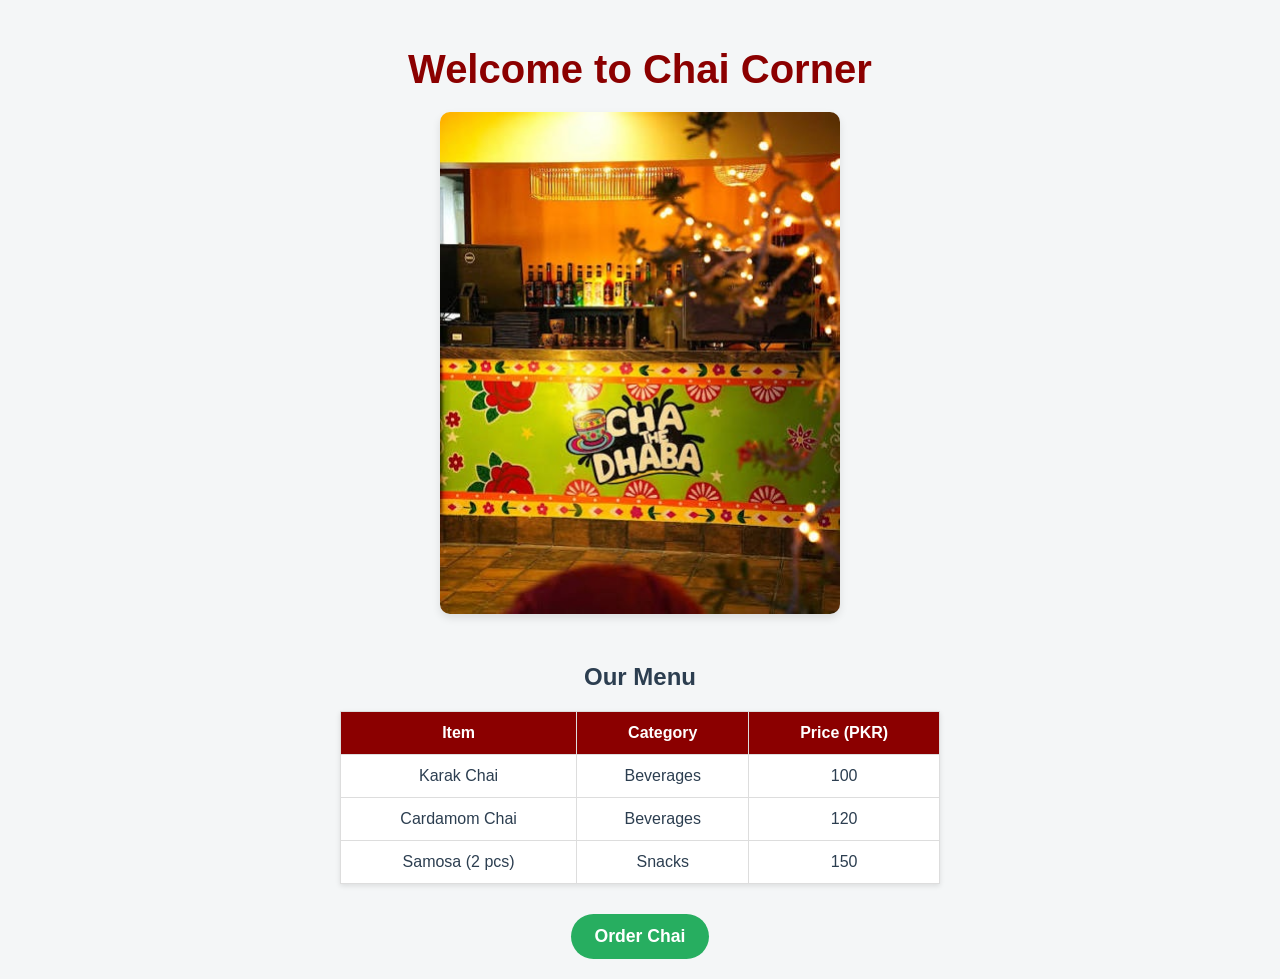
==== index.html @ 0a05e294 "Chai Cafe Corner" ====
<!DOCTYPE html>
<html lang="en">
<head>
  <meta charset="UTF-8">
  <meta name="viewport" content="width=device-width, initial-scale=1.0">
  <title>Chai Corner Menu</title>
  <link rel="stylesheet" href="style.css">
</head>
<body>

  <header>
    <h1>Welcome to Chai Corner</h1>
  </header>

  <main>
    
    <section class="image-section">
      <img src="images/chai.jpg" alt="Hot Karak Chai" class="featured-img">
    </section>

    
    <section class="table-section">
      <h2>Our Menu</h2>
      <table>
        <thead>
          <tr>
            <th>Item</th>
            <th>Category</th>
            <th>Price (PKR)</th>
          </tr>
        </thead>
        <tbody>
          <tr>
            <td>Karak Chai</td>
            <td>Beverages</td>
            <td>100</td>
          </tr>
          <tr>
            <td>Cardamom Chai</td>
            <td>Beverages</td>
            <td>120</td>
          </tr>
          <tr>
            <td>Samosa (2 pcs)</td>
            <td>Snacks</td>
            <td>150</td>
          </tr>
        </tbody>
      </table>
    </section>

    <!-- Interactivity Section -->
    <section class="action-section">
      <button class="order-btn" onclick="handleOrder()">Order Chai</button>
    </section>
  </main>

  <!-- JavaScript Functionality -->
  <script>
    function handleOrder() {
      console.log("Order button was clicked for Karak Chai.");
      window.alert("Your Karak Chai order has been placed successfully!");
    }
  </script>

</body>
</html>
---- style.css ----
body {
  background-color: #f4f6f7;
  color: #2c3e50;
  font-family: Arial, Helvetica, sans-serif;
  margin: 0;
  padding: 20px;
  text-align: center;
}


header h1 {
  color: #8b0000;
  font-size: 2.5rem;
  margin-bottom: 20px;
}


.featured-img {
  width: 100%;
  max-width: 400px;
  height: auto;
  border-radius: 10px;
  box-shadow: 0 4px 8px rgba(0, 0, 0, 0.1);
  margin-bottom: 25px;
}


table {
  margin: 0 auto 30px auto;
  border-collapse: collapse;
  width: 80%;
  max-width: 600px;
  background-color: #ffffff;
  box-shadow: 0 2px 5px rgba(0, 0, 0, 0.1);
}

th, td {
  border: 1px solid #dddddd;
  padding: 12px 15px;
  text-align: center;
}

th {
  background-color: #8b0000;
  color: white;
}


.order-btn {
  background-color: #27ae60;
  color: #ffffff;
  font-size: 1.1rem;
  font-weight: bold;
  padding: 12px 24px;
  border: none;
  border-radius: 25px;
  cursor: pointer;
  transition: background-color 0.3s ease;
}

.order-btn:hover {
  background-color: #219150;
}
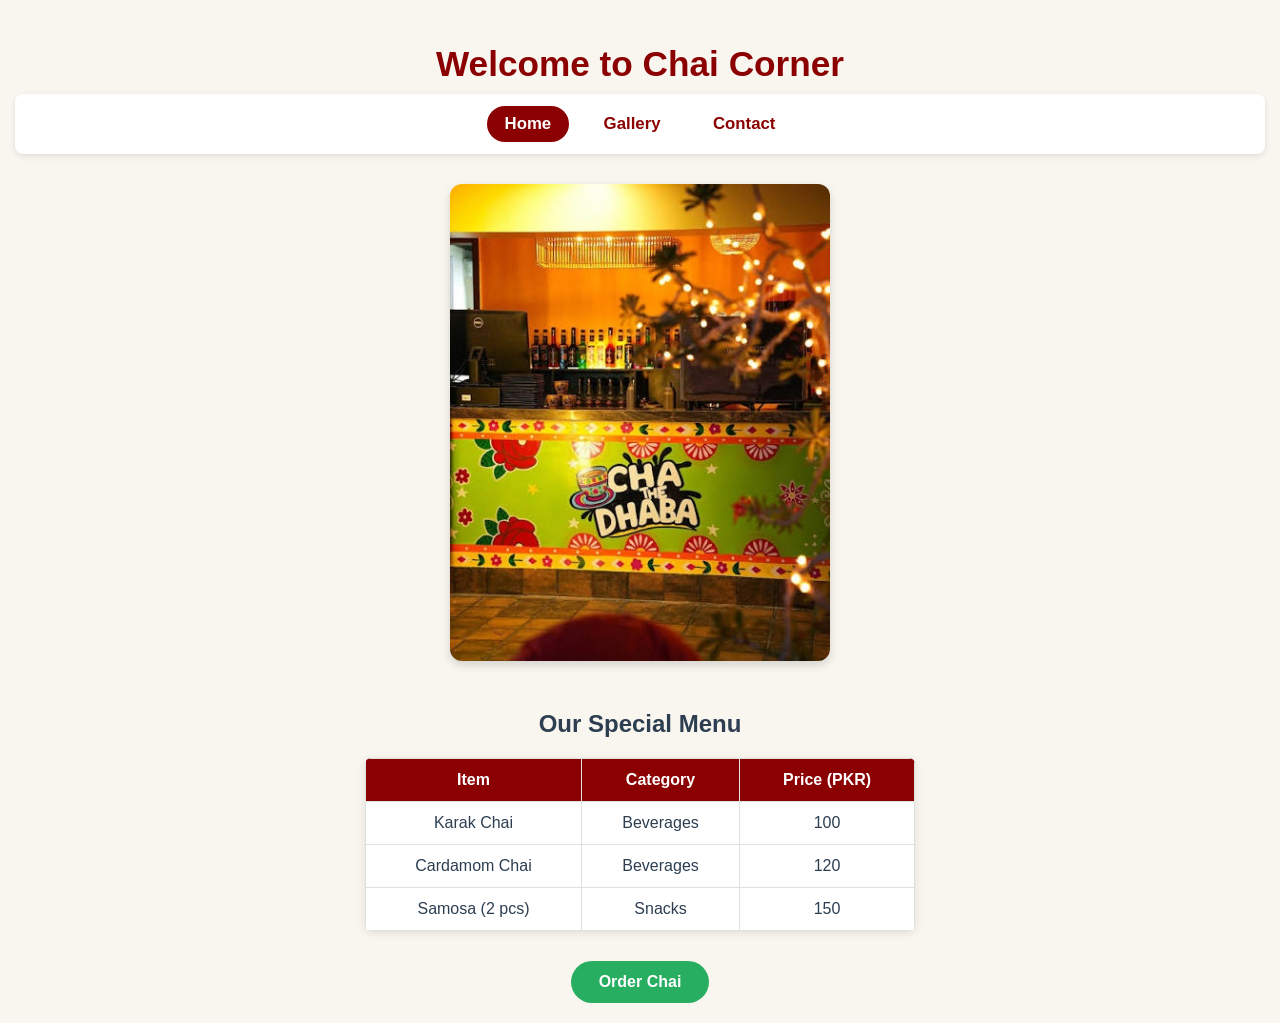
==== commit 8ae992ee: "pages" ====
--- a/index.html
+++ b/index.html
@@ -1,4 +1,8 @@
-
+<!-- 
+  Name: Your Name
+  Roll Number: i25XXXX
+  Section: E
+-->
 <!DOCTYPE html>
 <html lang="en">
 <head>
@@ -11,17 +15,23 @@
 
   <header>
     <h1>Welcome to Chai Corner</h1>
+    <!-- Navigation Bar -->
+    <nav class="navbar">
+      <a href="index.html" class="active">Home</a>
+      <a href="gallery.html">Gallery</a>
+      <a href="contact.html">Contact</a>
+    </nav>
   </header>
 
   <main>
-    
-    <section class="image-section">
-      <img src="images/chai.jpg" alt="Hot Karak Chai" class="featured-img">
+    <!-- Featured Image -->
+    <section class="image-container">
+      <img src="images/chai.jpg" alt="Karak Chai" class="hero-image">
     </section>
 
-    
-    <section class="table-section">
-      <h2>Our Menu</h2>
+    <!-- Menu Table -->
+    <section class="table-container">
+      <h2>Our Special Menu</h2>
       <table>
         <thead>
           <tr>
@@ -50,15 +60,14 @@
       </table>
     </section>
 
-    <!-- Interactivity Section -->
-    <section class="action-section">
-      <button class="order-btn" onclick="handleOrder()">Order Chai</button>
+    <!-- Interactive Button -->
+    <section class="action-container">
+      <button class="btn-order" onclick="placeOrder()">Order Chai</button>
     </section>
   </main>
 
-  <!-- JavaScript Functionality -->
   <script>
-    function handleOrder() {
+    function placeOrder() {
       console.log("Order button was clicked for Karak Chai.");
       window.alert("Your Karak Chai order has been placed successfully!");
     }
--- a/style.css
+++ b/style.css
@@ -1,64 +1,125 @@
+/*
+  Name: Your Name
+  Roll Number: i25XXXX
+  Section: E
+*/
 
+/* Global Body Style */
 body {
-  background-color: #f4f6f7;
+  background-color: #f9f6f0;
   color: #2c3e50;
   font-family: Arial, Helvetica, sans-serif;
   margin: 0;
-  padding: 20px;
+  padding: 20px 15px;
   text-align: center;
 }
 
-
+/* Header Heading */
 header h1 {
   color: #8b0000;
-  font-size: 2.5rem;
-  margin-bottom: 20px;
+  font-size: 2.2rem;
+  margin-bottom: 10px;
 }
 
+/* NAVIGATION MENU STYLING */
+.navbar {
+  background-color: #ffffff;
+  padding: 12px 0;
+  margin-bottom: 30px;
+  box-shadow: 0 2px 6px rgba(0, 0, 0, 0.1);
+  border-radius: 8px;
+}
 
-.featured-img {
+.navbar a {
+  color: #8b0000;
+  text-decoration: none;
+  font-weight: bold;
+  font-size: 1.05rem;
+  padding: 8px 18px;
+  margin: 0 6px;
+  border-radius: 20px;
+  display: inline-block;
+  transition: all 0.3s ease;
+}
+
+/* Hover and Active Link Highlights */
+.navbar a:hover,
+.navbar a.active {
+  background-color: #8b0000;
+  color: #ffffff;
+}
+
+/* Featured Image */
+.hero-image {
   width: 100%;
-  max-width: 400px;
+  max-width: 380px;
   height: auto;
-  border-radius: 10px;
-  box-shadow: 0 4px 8px rgba(0, 0, 0, 0.1);
+  border-radius: 12px;
+  box-shadow: 0 4px 10px rgba(0, 0, 0, 0.15);
   margin-bottom: 25px;
 }
 
-
+/* Table Styling */
 table {
   margin: 0 auto 30px auto;
   border-collapse: collapse;
-  width: 80%;
-  max-width: 600px;
+  width: 90%;
+  max-width: 550px;
   background-color: #ffffff;
-  box-shadow: 0 2px 5px rgba(0, 0, 0, 0.1);
+  box-shadow: 0 2px 8px rgba(0, 0, 0, 0.1);
+  border-radius: 6px;
+  overflow: hidden;
 }
 
 th, td {
-  border: 1px solid #dddddd;
-  padding: 12px 15px;
+  border: 1px solid #e0e0e0;
+  padding: 12px 16px;
   text-align: center;
 }
 
 th {
   background-color: #8b0000;
-  color: white;
+  color: #ffffff;
 }
 
+/* Gallery Grid */
+.gallery-grid {
+  display: flex;
+  justify-content: center;
+  gap: 20px;
+  flex-wrap: wrap;
+  margin-bottom: 25px;
+}
 
-.order-btn {
+.card {
+  background: #ffffff;
+  border: 1px solid #ddd;
+  border-radius: 8px;
+  padding: 10px;
+  width: 200px;
+  box-shadow: 0 2px 5px rgba(0, 0, 0, 0.1);
+}
+
+.card img {
+  width: 100%;
+  height: 140px;
+  object-fit: cover;
+  border-radius: 5px;
+}
+
+/* Button Styling */
+.btn-order {
   background-color: #27ae60;
   color: #ffffff;
-  font-size: 1.1rem;
+  font-size: 1rem;
   font-weight: bold;
-  padding: 12px 24px;
+  padding: 12px 28px;
   border: none;
   border-radius: 25px;
   cursor: pointer;
-  transition: background-color 0.3s ease;
+  transition: background-color 0.2s ease-in-out;
 }
 
-.order-btn:hover {
+.btn-order:hover {
   background-color: #219150;
 }
